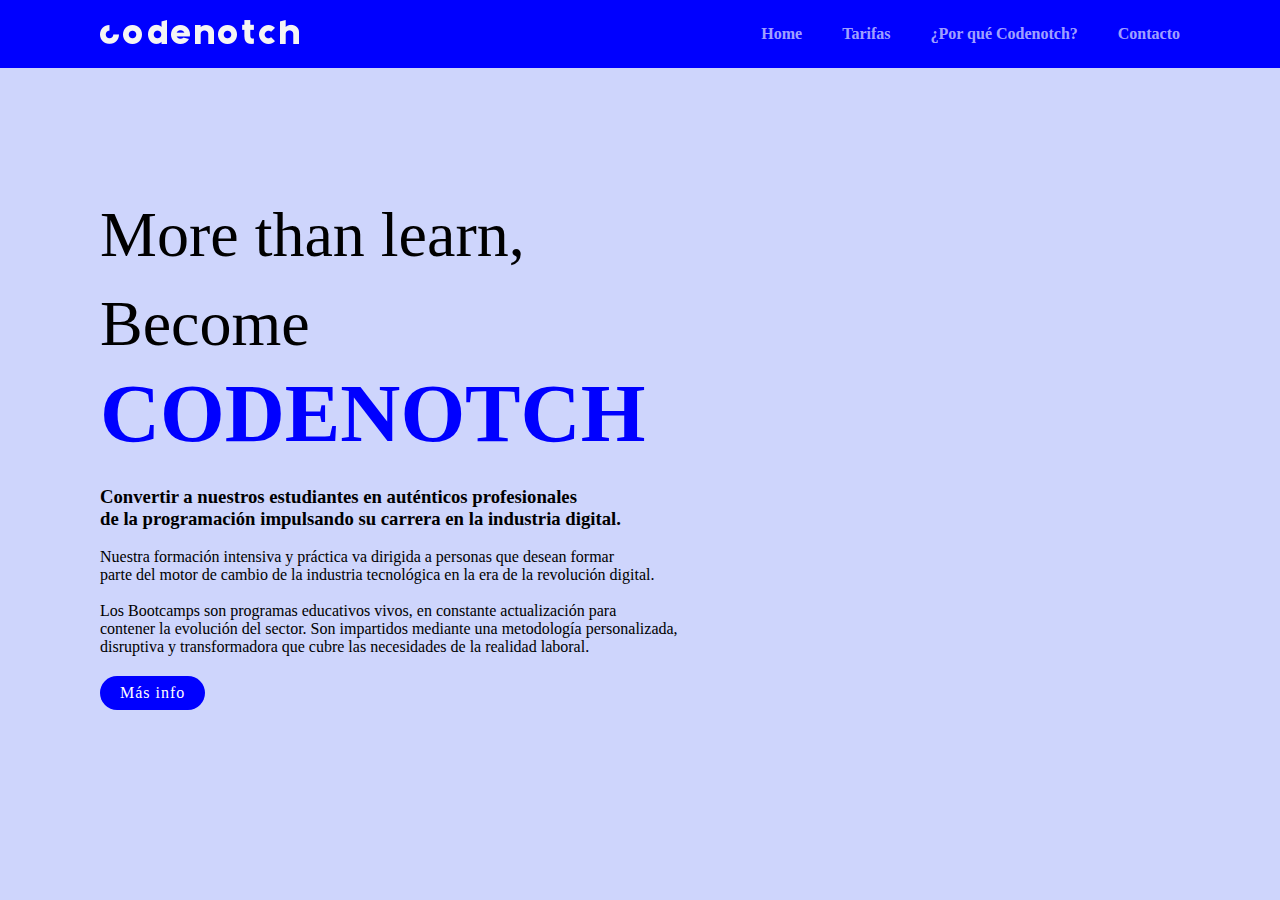
==== Dia2/index.html @ 0acd6d60 "Reenvio reto dia1" ====
<!DOCTYPE html>
<html lang="en">
<head>
    <meta charset="UTF-8">
    <meta http-equiv="X-UA-Compatible" content="IE=edge">
    <meta name="viewport" content="width=device-width, initial-scale=1.0">
    <title>Codenotch Home</title>
    <link rel="stylesheet" href="style.css">
</head>
<body>
    <section class = "section">
        <header class = "header">
            <a href="#" class = "logo"><img src = "codenotch.png"></a>
          
            <nav class = "navegador">
                <a class = "menus" href ="index.html">Home</a>
                <a class = "menus" href ="tarifas.html">Tarifas</a>
                <a class = "menus" href ="#">¿Por qué Codenotch?</a>
                <a class = "menus" href ="contacto.html">Contacto</a>
            </nav>
        </header>
        <div class = "content">
            <div class = "textBox">
                <h2 class = "textBox__h2"> More than learn,<br>Become <span class= "span">CODENOTCH</span></h2>
                <h3><br>Convertir a nuestros estudiantes en auténticos profesionales <br>
                         de la programación impulsando su carrera en la industria digital.</h3>
                <p><br>Nuestra formación intensiva y práctica va dirigida a personas que desean formar <br>parte
                         del motor de cambio de la industria tecnológica en la era de la revolución digital.<br><br>
                        Los Bootcamps son programas educativos vivos, en constante actualización para <br>contener la evolución del sector.
                        Son impartidos mediante una metodología personalizada,<br> disruptiva y transformadora que cubre las necesidades de la realidad laboral.</p>
                        <a class = "masinfo" href="#"> Más info</a>
            
            </div>
            <div></div>
        </div>
    </section>
    
</body>
</html>
---- Dia2/style.css ----
@import url('https://fonts.googleapis.com/css2?family=Poppins:wght@200;300;400;500;600;700;800;900&display=swap');

*{
    margin : 0;
    padding: 0;
    box-sizing: border-box;
    font:  'Poppins',  sans-serif;
}

.section{
    position: relative;
    width: 100%;
    min-height: 100vh;
    padding: 100px;
    display: flex;
    justify-content: space-between;
    align-items: center;
    background-color: rgba(130, 148, 248, 0.39);
}

.header{
    position: absolute;
    top: 0;
    left: 0;
    width: 100%;
    padding: 20px 100px;
    display: flex;
    justify-content: space-between;
    align-items: center;
    background-color: blue;
    text;
}

.logo{
    width: 80px;  
    
    position: relative;
    max-width: 80px;
}

.navegador{
    position: relative;
    display: flex;

}

.menus{
    display: inline-block;
    color: rgba(255,255,255,0.65);
    font-weight: 600;
    margin-left: 40px;
    text-decoration: none;
}
.content{
    position: relative;
    width: 100%;
    display: flex;
    justify-content: space-between;
    align-items: center;
}

.textBox{
    position: relative;
    max-width: 600px;
}
.textBox__h2{
    font-size: 4em;
    line-height: 1.4em;
    font-weight: 500;

}
.span{
    color: blue;
    font-size: 1.3em;
    font-weight: 900;
}
.masinfo{
    display: inline-block;
    margin-top: 20px;
    padding: 8px 20px;
    background: blue;
    color: #fff;
    border-radius: 40px;
    font-weight: 500;
    letter-spacing: 1px;
    text-decoration: none;
}
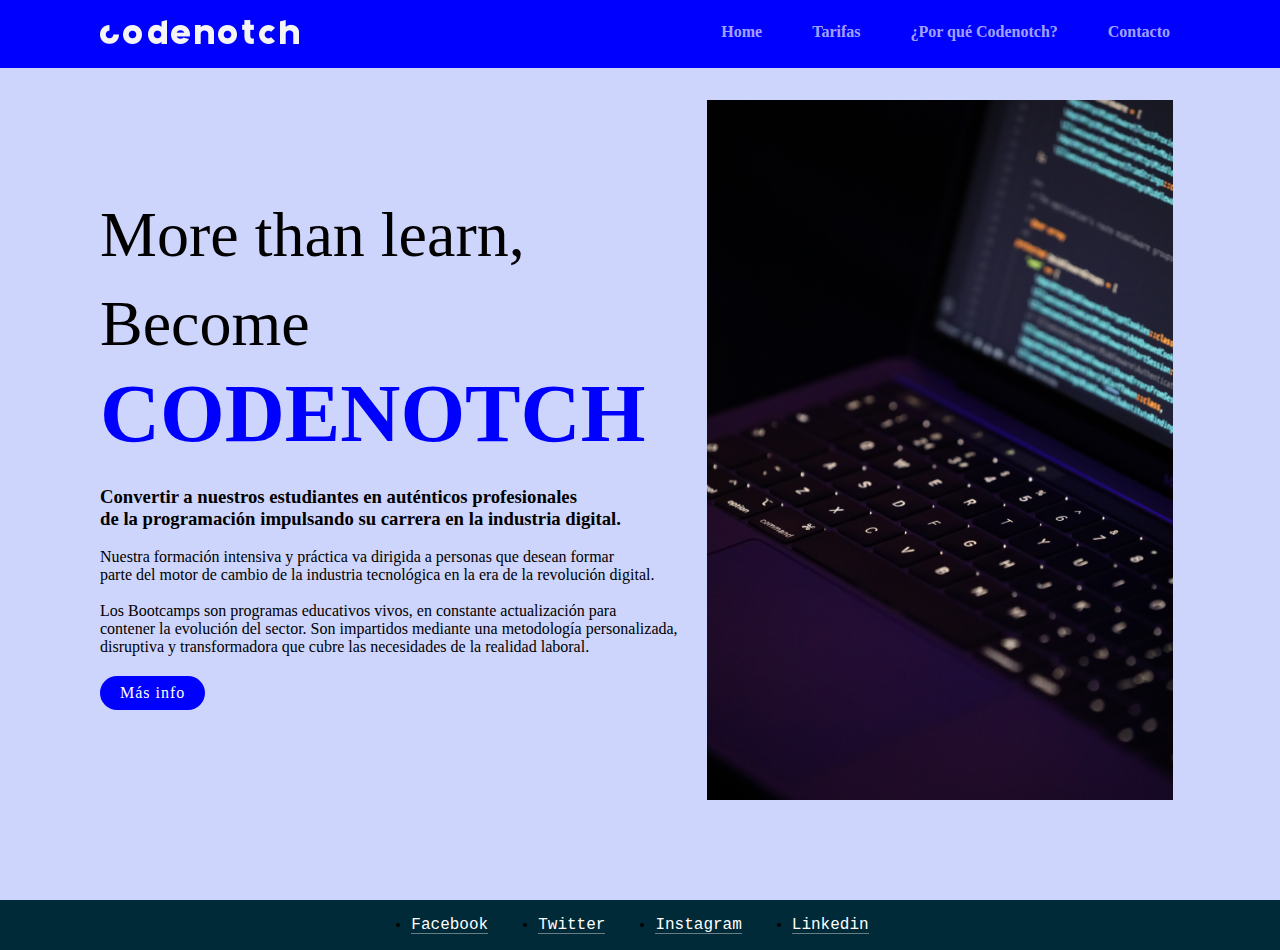
==== commit 01e63aee: "Subida de reto2" ====
--- a/Dia2/index.html
+++ b/Dia2/index.html
@@ -19,21 +19,30 @@
                 <a class = "menus" href ="contacto.html">Contacto</a>
             </nav>
         </header>
-        <div class = "content">
-            <div class = "textBox">
-                <h2 class = "textBox__h2"> More than learn,<br>Become <span class= "span">CODENOTCH</span></h2>
-                <h3><br>Convertir a nuestros estudiantes en auténticos profesionales <br>
-                         de la programación impulsando su carrera en la industria digital.</h3>
-                <p><br>Nuestra formación intensiva y práctica va dirigida a personas que desean formar <br>parte
-                         del motor de cambio de la industria tecnológica en la era de la revolución digital.<br><br>
-                        Los Bootcamps son programas educativos vivos, en constante actualización para <br>contener la evolución del sector.
-                        Son impartidos mediante una metodología personalizada,<br> disruptiva y transformadora que cubre las necesidades de la realidad laboral.</p>
-                        <a class = "masinfo" href="#"> Más info</a>
-            
+        <div class = "global">
+            <div class = "content">
+                <div class = "textBox">
+                    <h2 class = "textBox__h2"> More than learn,<br>Become <span class= "span">CODENOTCH</span></h2>
+                        <h3><br>Convertir a nuestros estudiantes en auténticos profesionales <br>
+                                de la programación impulsando su carrera en la industria digital.</h3>
+                                        <p><br>Nuestra formación intensiva y práctica va dirigida a personas que desean formar <br>parte
+                                                del motor de cambio de la industria tecnológica en la era de la revolución digital.<br><br>
+                                                Los Bootcamps son programas educativos vivos, en constante actualización para <br>contener la evolución del sector.
+                                                Son impartidos mediante una metodología personalizada,<br> disruptiva y transformadora que cubre las necesidades de la realidad laboral.</p>
+                         <a class = "masinfo" href="#"> Más info</a>
+                </div>
+            <div class = "content2">
+                    <img id = "imagenInicio" src="trabajo1.jpg">
             </div>
-            <div></div>
-        </div>
-    </section>
+         </section>
+         <footer class = "footer">
+             <ul class = "footer__lista">
+                 <li class = "li"><a class = "links" href="https://twitter.com/CodenotchMAD">Twitter</a></li>
+                 <li class = "li"><a class = "links" href="https://www.instagram.com/codenotchmad/?hl=es">Instagram</a></li>
+                 <li class = "li"><a class = "links" href="https://www.linkedin.com/authwall?trk=gf&trkInfo=AQGfKDP-Al9s2gAAAX6ceCa4P0eADrg84mjuvtEhSNG_6QKy7KBBnDdQVhk4tqGDwBsDfWVyuHHh9Qx-Y-WXEzoUzPGWDxfGLAXLOona9KdeZzi_S7VXY15NnmRWyW6_qAJYpdM=&originalReferer=&sessionRedirect=https%3A%2F%2Fwww.linkedin.com%2Fschool%2Fcodenotch%2F">Linkedin</a></li>
+                 <li class = "li"><a class = "links" href="https://www.facebook.com/codenotchMAD/">Facebook</a></li>
+             </ul>
+         </footer>
     
 </body>
 </html>--- a/Dia2/style.css
+++ b/Dia2/style.css
@@ -13,9 +13,32 @@
     min-height: 100vh;
     padding: 100px;
     display: flex;
-    justify-content: space-between;
+    justify-content: center;
     align-items: center;
     background-color: rgba(130, 148, 248, 0.39);
+}
+.global{
+    display: flex;
+    flex-direction: row;
+    justify-content: center;
+}
+.sectionContacto{
+     position:relative;
+    width: 100%;
+    min-height: 100vh;
+    padding: 100px;
+    display:flex;
+    justify-content:center;
+    align-items: center;
+    background-color: rgba(130, 148, 248, 0.39);
+}
+.sectionPorque{
+    display: flex;
+    flex-direction: row;
+    flex-wrap: wrap;
+    background-color: black;
+    color: white;
+    padding: 100px 400px;
 }
 
 .header{
@@ -28,12 +51,10 @@
     justify-content: space-between;
     align-items: center;
     background-color: blue;
-    text;
 }
 
 .logo{
-    width: 80px;  
-    
+    width: 80px;      
     position: relative;
     max-width: 80px;
 }
@@ -50,6 +71,47 @@
     font-weight: 600;
     margin-left: 40px;
     text-decoration: none;
+    border-bottom: 5px solid transparent;
+    border-right: 10px solid transparent;
+    
+}
+.menus:hover{
+    color: blue;
+    background-color: rgb(89, 137, 240);
+    border-bottom: 1px solid rgb(255, 255, 255);
+    border-right: 1px solid rgb(255, 255, 255);
+    border-radius: 5px;
+    padding: 2px 5px;
+}
+.articlePorque{
+    display: flex;
+    flex-direction: row;
+    justify-content: space-between;
+    gap: 35px;
+
+}
+.imagen{
+    display: flex;
+    justify-content: center;
+    align-items: center;
+    width:33%;
+    height: 300px;
+    overflow: hidden;
+}
+.cuerpoPorque{
+    display: flex;
+    flex-direction: column;
+    width: 100%;
+    height: 100vw;
+    margin: 80px;
+    gap: 60px;
+}
+.textoPorque{
+    font-size: normal;
+    justify-content: center;
+    align-items: center;
+    width: 33%;
+    text-align: justify;
 }
 .content{
     position: relative;
@@ -57,6 +119,34 @@
     display: flex;
     justify-content: space-between;
     align-items: center;
+}
+.content2{
+    width: 500px;
+    height: 700px;
+    display: flex;
+    justify-content: space-around;
+    overflow: hidden;
+}
+#imagenInicio{
+    width: auto;
+    height: auto;
+}
+.contenidoContacto{
+    position: relative;
+    flex-direction: row;
+    padding: 10px 10px 20px;
+    box-shadow: 5px 10px 10px 5px rgba(0, 0, 0, 0.171);
+    border-radius: 15px;
+}
+.contenidoContacto:hover{
+    box-shadow: 0px 10px 10px 0px rgba(0, 0, 0, 0.404);
+}
+.textBoxContacto__h2{
+    background-color: rgba(44, 29, 255, 0.911);
+    font-size: 50px;
+    color: rgb(0, 0, 0);   
+    border-radius: 15px;
+    padding-left: 10px;
 }
 
 .textBox{
@@ -86,4 +176,110 @@
     text-decoration: none;
 }
 
-
+#formulario1{
+    font-family: 'Gill Sans', 'Gill Sans MT', Calibri, 'Trebuchet MS', sans-serif;
+    font-size: small;
+}
+.boton{
+    background-color: blue;
+    border-top: none;
+    border-left: none;
+    color: white;
+    padding: 12px;
+}
+.boton:hover{
+    background-color: rgb(102, 102, 204);
+    cursor: pointer;
+    box-shadow: 10px 10px 10px 0px black;
+
+}
+
+.container{
+    display: flex;
+    justify-content: center;
+    align-items: center;
+    margin: 20px 80px;
+    padding: 20px;
+    gap: 30px;
+}
+.card{
+    display: flex;
+    flex-direction: column;
+    align-items: center;
+    width: 400px;
+    height: 700px;
+    border-radius: 10px;
+    box-shadow: 10px 10px 10px 0px rgba(0, 0, 0, 0.144);
+   
+}
+.card:hover{
+    box-shadow: 10px 10px 10px 0px rgba(0, 0, 0, 0.349);
+}
+.imagenesTarifa{
+    display: flex;
+    justify-content: center;
+    align-items: center;
+    max-width: 399px;
+    overflow: hidden;
+    border-top-left-radius: 10px;
+    border-top-right-radius: 10px;
+    margin-bottom: 20px;
+}
+.imagen__foto{
+    width: auto;
+    height: 100%;
+    max-height: 580px;
+}
+.texto{
+    display: flex;
+    flex-direction: column;
+    align-items: center;
+    padding: 20px;
+    text-align: justify;
+    gap: 10px;
+}
+.texto__titulo{
+
+}
+.texto__info{
+
+}
+.footer{
+    display: flex;
+    height: 50px;
+    width: 100%;
+    background-color: #002a38;
+    line-height: 1.3;
+    font-family: Menlo, monospace;
+
+  }
+
+.footer__lista{
+    display: inline-grid;
+    grid-auto-flow: row;
+    grid-gap: 24px;
+    justify-items: center;
+    margin: auto;
+    grid-auto-flow: column;
+    gap: 50px;
+  }
+  .links{
+    color: white;
+    text-decoration: none;
+    box-shadow: inset 0 -1px 0 hsla(0, 0%, 100%, 0.4);
+  }
+  .links:hover{
+    box-shadow: inset 0 -1.2em 0 hsla(0, 0%, 100%, 0.4);
+  }
+  .li:last-child {
+    grid-column: 1 / 2;
+    grid-row: 1 / 2;
+  }
+  
+  .li:hover ~ li p {
+    animation: wave-animation 0.3s infinite;
+  }
+
+
+
+
